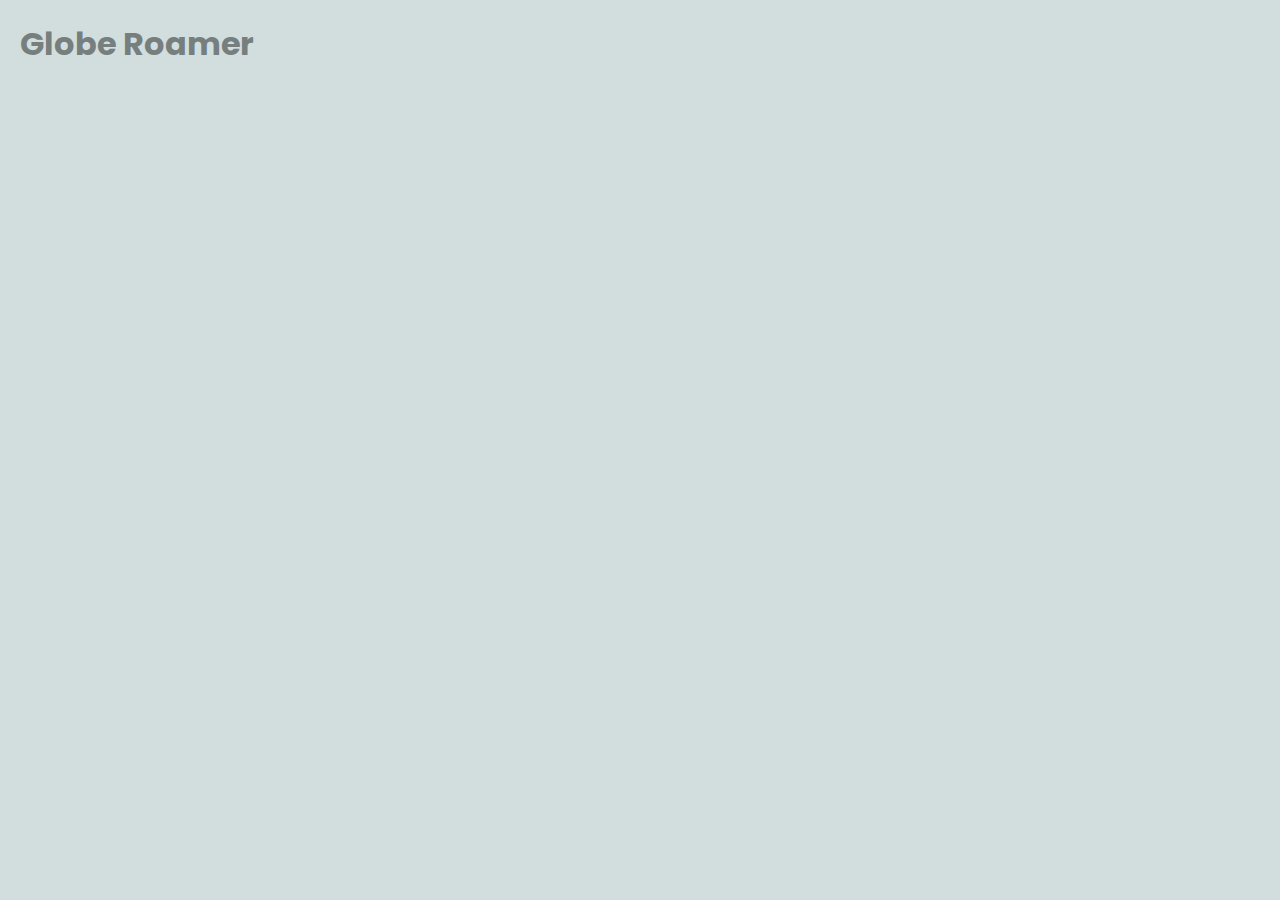
==== 2 - multi-column/index.html @ 4b03f3f2 "copied and commented" ====
<html lang="en"></html>
<head>
  <meta charset="UTF-8">
  <meta http-equiv="X-UA-Compatible" content="IE=edge">
  <meta name="viewport" content="width=device-width, initial-scale=1.0">
  <link rel="stylesheet" href="styles.css">
  <title>Multi-Column Blog Layout</title>
</head>
<body>
  <header>
    <h1>Globe Roamer</h1>
  </header>
  <main>
    
  </main>


  <!-- <header>
    <h1>Globe Roamer</h1>
  </header>
  <main class="grid-container">
    <article class="featured">
      <img src="img/1.png" alt="featured img">
      <div>
        <h2>Balloon Magic</h2>
        <p>Lorem ipsum dolor sit amet consectetur adipisicing elit. Amet atque sit molestias corporis quod quis velit at ea laborum? Quia repellendus nobis eveniet, eligendi obcaecati est odit molestias quisquam maxime voluptatem mollitia, explicabo atque tempore vitae optio? Asperiores, deserunt commodi?</p>
      </div>
    </article>
    <article>
      <img src="img/1.png" alt="article img">
      <div>
        <h3>Balloon Magic</h3>
        <p>Lorem ipsum dolor sit amet consectetur, adipisicing elit. Delectus nisi minus placeat hic animi eveniet consectetur voluptates aliquid, sunt accusamus!</p>
      </div>
    </article>
    <article>
      <img src="img/2.png" alt="article img">
      <div>
        <h3>Road to Freedom</h3>
        <p>Lorem ipsum dolor sit amet consectetur, adipisicing elit. Delectus nisi minus placeat hic animi eveniet consectetur voluptates aliquid, sunt accusamus!</p>
      </div>
    </article>
    <article>
      <img src="img/3.png" alt="article img">
      <div>
        <h3>The Clear Blue</h3>
        <p>Lorem ipsum dolor sit amet consectetur, adipisicing elit. Delectus nisi minus placeat hic animi eveniet consectetur voluptates aliquid, sunt accusamus!</p>
      </div>
    </article>
  </main> -->
</body>
</html>
---- 2 - multi-column/styles.css ----
@import url('https://fonts.googleapis.com/css2?family=Poppins:wght@200;400;500;600;800&family=VT323&display=swap');

body {
  margin: 20px;
  font-family: "Poppins";
  background: #d1dedd;
}
ul, li {
  padding: 0;
  list-style-type: none;
}
h1,h2,h3 {
  color: #767f7e;
}
p {
  color: #828b8a;
}

/* header {
  max-width: 1200px;
  margin: 40px auto;
  border-bottom: 1px solid #bbc7c7;
}
.grid-container {
  display: grid;
  grid-template-columns: 1fr 1fr 1fr;
  gap: 60px;
  max-width: 1200px;
  margin: 20px auto;
}
article.featured {
  grid-column: span 3;
  display: grid;
  grid-template-columns: 1fr 1fr;
  gap: 60px;
  align-items: center;
  border-bottom: 1px solid #bbc7c7;
  padding-bottom: 40px;
}
article img, article.featured img {
  width: 100%;
  border: 4px solid #fff;
  border-radius: 8px;
}
article p, .article h3 {
  margin: 20px 10px;
}


@media screen and (max-width: 980px) {
  article {
    grid-column: span 3;
    display: grid;
    grid-template-columns: 1fr 1fr;
    gap: 60px;
    align-items: center;
  }
}

@media screen and (max-width: 760px) {
  article, article.featured {
    display: block;
    margin: 0 20px;
  }
} */
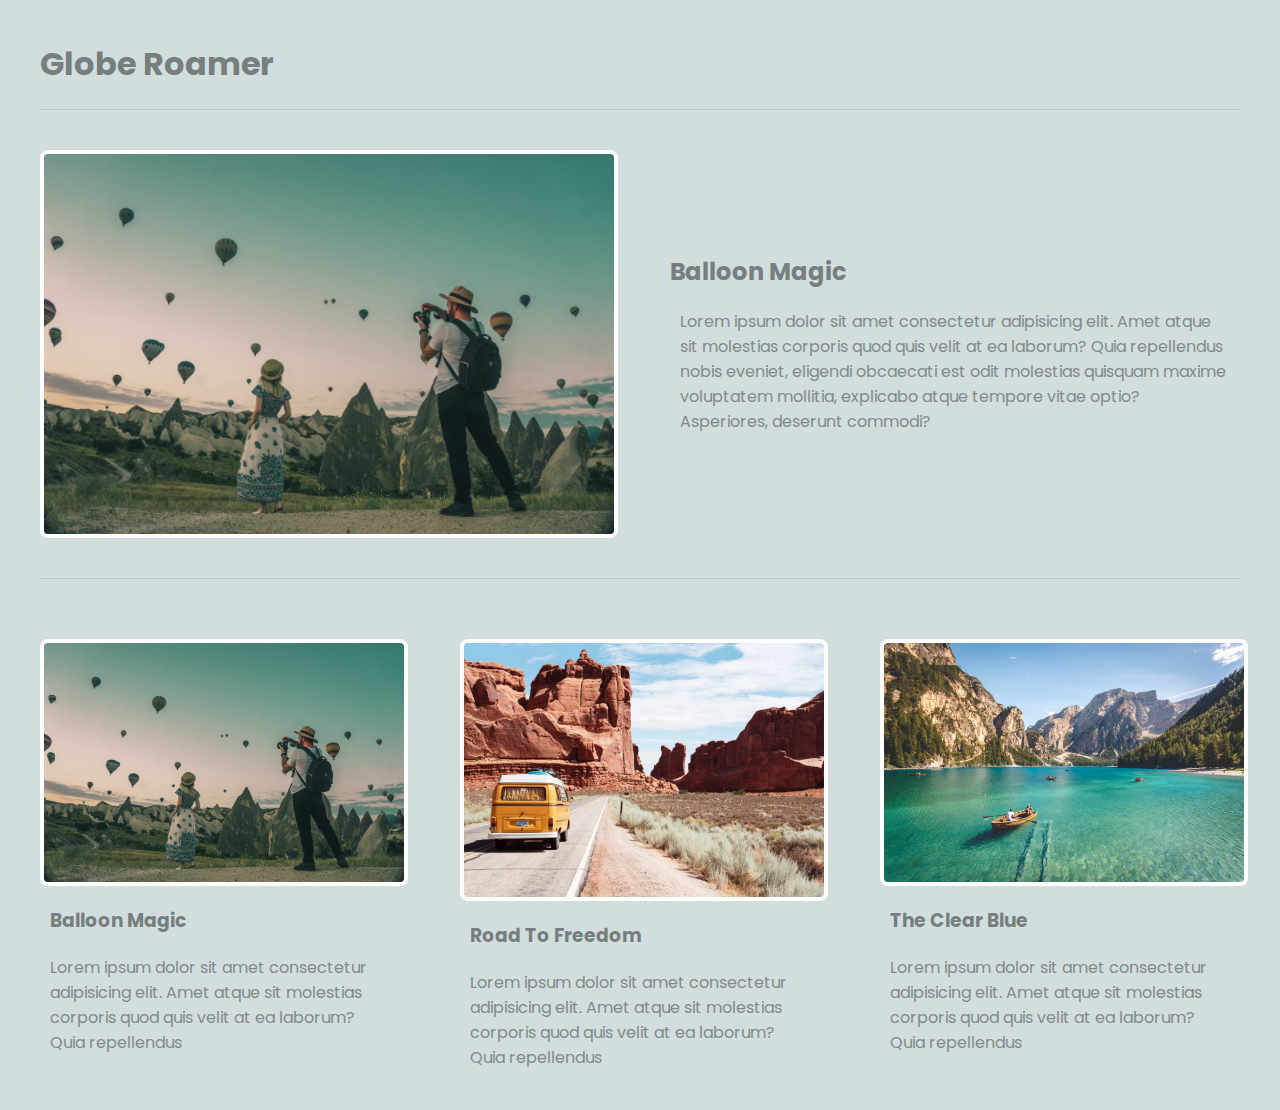
==== commit 901d8330: "grail" ====
--- a/2 - multi-column/index.html
+++ b/2 - multi-column/index.html
@@ -10,8 +10,36 @@
   <header>
     <h1>Globe Roamer</h1>
   </header>
-  <main>
-    
+  <main class="grid-container">
+    <article class="featured">
+      <img src="img/1.png" alt="featured img">
+      <div>
+        <h2>Balloon Magic</h2>
+        <p>Lorem ipsum dolor sit amet consectetur adipisicing elit. Amet atque sit molestias corporis quod quis velit at ea laborum? Quia repellendus nobis eveniet, eligendi obcaecati est odit molestias quisquam maxime voluptatem mollitia, explicabo atque tempore vitae optio? Asperiores, deserunt commodi?</p>
+      </div>
+    </article>
+    <article>
+      <img src="img/1.png" alt="article img">
+      <div>
+        <h3>Balloon Magic</h3>
+        <p>Lorem ipsum dolor sit amet consectetur adipisicing elit. Amet atque sit molestias corporis quod quis velit at ea laborum? Quia repellendus</p>
+      </div>
+    </article>
+    </article>
+    <article>
+      <img src="img/2.png" alt="article img">
+      <div>
+        <h3>Road To Freedom</h3>
+        <p>Lorem ipsum dolor sit amet consectetur adipisicing elit. Amet atque sit molestias corporis quod quis velit at ea laborum? Quia repellendus</p>
+      </div>
+    </article>
+    <article>
+      <img src="img/3.png" alt="article img">
+      <div>
+        <h3>The Clear Blue</h3>
+        <p>Lorem ipsum dolor sit amet consectetur adipisicing elit. Amet atque sit molestias corporis quod quis velit at ea laborum? Quia repellendus</p>
+      </div>
+    </article>
   </main>
 
 
--- a/2 - multi-column/styles.css
+++ b/2 - multi-column/styles.css
@@ -14,6 +14,56 @@
 }
 p {
   color: #828b8a;
+}
+
+header {
+  max-width: 1200px;
+  margin: 40px auto;
+  border-bottom: 1px solid #bbc7c7;
+}
+
+.grid-container {
+  display: grid;
+  grid-template-columns: 1fr 1fr 1fr;
+  gap: 60px;
+  max-width: 1200px;
+  margin: 20px auto;
+}
+
+article.featured {
+  grid-column: span 3;
+  display: grid;
+  grid-template-columns: 1fr 1fr;
+  gap: 60px;
+  align-items: center;
+  border-bottom: 1px solid #bbc7c7;
+  padding-bottom: 40px;
+}
+
+article img, article.featured img {
+  width: 100%;
+  border: 4px solid #fff;
+  border-radius: 8px;
+}
+
+article p, article h3 {
+  margin: 20px 10px;
+}
+
+@media screen and (max-width: 980px) {
+  article {
+    grid-column: span 3;
+    display: grid;
+    grid-template-columns: 1fr 1fr;
+    gap: 60px;
+    align-items: center;
+  }
+}
+@media screen and (max-width: 760px) {
+  article, article.featured {
+display: block;
+margin: 0 20px;
+  }
 }
 
 /* header {
